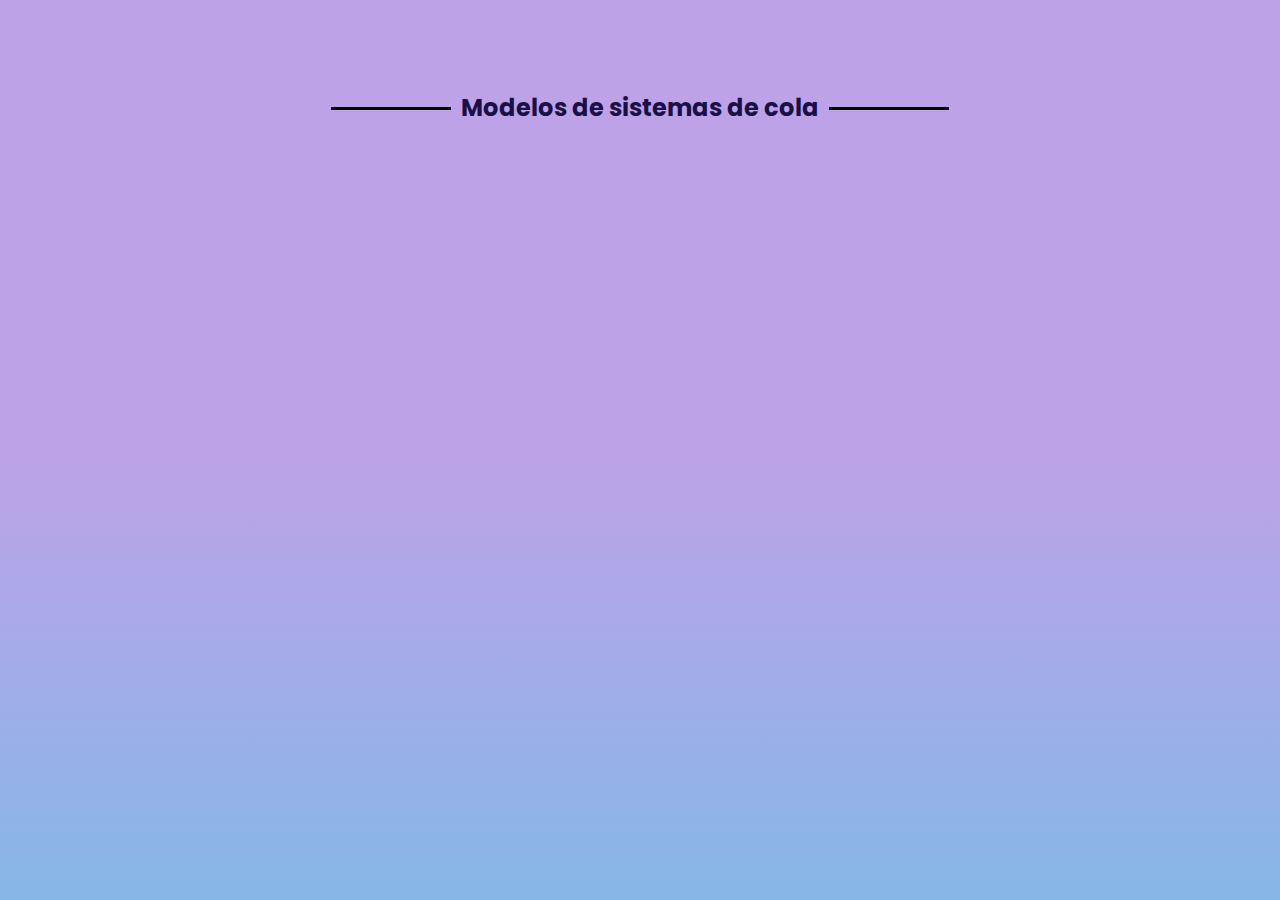
==== index.html @ c60d920c "Add files via upload" ====
<!DOCTYPE html>
<html lang="es">
<head>
    <meta charset="UTF-8">
    <meta http-equiv="X-UA-Compatible" content="IE=edge">
    <meta name="viewport" content="width=device-width, initial-scale=1.0">
    <title>Modelo de Colas</title>
    <link rel="stylesheet" href="style.css">
</head>
<body>
    <div class="main">
        <section class="main-title">
                <div class="c-titulo"> 
                    <h2>Modelos de sistemas de cola</h2>
                </div>
        </section>
        <section class="metodos">
            <div class="content" style="--delay: -3;">
                <div class="sub-content">
                    <div class="img"><img src="imagenes/G1.jpg" alt=""></div>
                    <div class="details">
                        <span class="nameMetodo">Teoria de colas</span>
                        <p>Grupo 1</p>
                        <a href="#">Ingresar </a>
                    </div>
                </div>
                
            </div>
            <div class="content" style="--delay: -2;">
                <div class="sub-content">
                    <div class="img"><img src="imagenes/G2.jpg" alt=""></div>
                    <div class="details">
                        <span class="nameMetodo">Modelos de linea finitas</span>
                        <p>Grupo 2</p>
                        <a href="#">Ingresar </a>
                    </div>
                </div>
                
            </div>
            <div class="content" style="--delay: -1;">
                <div class="sub-content">
                    <div class="img"><img src="imagenes/G3.jpg" alt=""></div>
                    <div class="details">
                        <span class="nameMetodo">Modelo de multiples canales</span>
                        <p>Grupo 3</p>
                        <a href="#">Ingresar </a>
                    </div>
                </div>
                
            </div>
            <div class="content" style="--delay: 0;">
                <div class="sub-content">
                    <div class="img"><img src="imagenes/G4.jpg" alt=""></div>
                    <div class="details">
                        <span class="nameMetodo">Modelo de linea con un solo canal</span>
                        <p>Grupo 4</p>
                        <a href="#">Ingresar </a>
                    </div>
                </div>
                
            </div>
            <div class="content" style="--delay: 1;">
                <div class="sub-content">
                    <div class="img"><img src="imagenes/G5.jpg" alt=""></div>
                    <div class="details">
                        <span class="nameMetodo">Analisis economico de linea de espera</span>
                        <p>Grupo 5</p>
                        <a href="#">Ingresar </a>
                    </div>
                </div>
                
            </div>
            <div class="content" style="--delay: 2;">
                <div class="sub-content" >
                    <div class="img"><img src="imagenes/G6.jpg" alt=""></div>
                    <div class="details">
                        <span class="nameMetodo">Proceso de nacimiento y muerte</span>
                        <p>Grupo 6</p>
                        <a href="#">Ingresar </a>
                    </div>
                </div>
                
            </div>
            <div class="content" style="--delay: 3;">
                <div class="sub-content" >
                    <div class="img"><img src="imagenes/G7.jpg" alt=""></div>
                    <div class="details">
                        <span class="nameMetodo">Modelo de linea con multiples canales</span>
                        <p>Grupo 7</p>
                        <a href="#">Ingresar </a>
                    </div>
                </div>
                
            </div>
        </section> 
    </main>    
</body>
</html>
---- style.css ----
@import url( 'https://fonts.googleapis.com/css2?family=Poppins:wght@200;300;400;500;600;700&display=swap');

 *{
    margin: 0;
    padding: 0;
    box-sizing: border-box;
    font-family: "Poppins",sans-serif;
    background: linear-gradient( #bea2e7 0%, #86b7e7 100%);
}
body{
    background: linear-gradient(to bottom,#bea2e7 50%, #86b7e7 100%);
    position: fixed; /* mantiene su posición */
    align-items: center;
    justify-content: center;
    
    width: 100vw;
    height: 100vh;
    display: grid;
    grid-template-rows:1fr 3fr;
}

.main{
    background: linear-gradient(#bea2e7 0%, #bea2e7 100%);
}
.main-title{
    background: linear-gradient(#bea2e7 0%, #bea2e7 100%);    
}
.c-titulo ,h2{
    background: linear-gradient(#bea2e7 0%, #bea2e7 100%); 
}
.main .main-title{
    display: flex;
    justify-content: center;
    margin: 50px;
    
    
}
 
.main .c-titulo{
    display: flex;
    justify-content: center;
    margin: 10px;    
}

.main .main-title h2{
    display: inline-block;
    text-align: center;
    position: relative;
    margin: 10px;
    color: rgb(24, 16, 70);
}

.main .main-title h2::after, .main .main-title h2::before{
    content: '';
    position:absolute;
    width: 120px;
    height: 3px;
    background-color: black;
    top: 0.7em;
    
} 

.main .main-title h2::before{
    left: -130px; 
}
.main .main-title h2::after{
    right: -130px;
}

.metodos{
    margin: 10px;     
    height: 100%;
}

.main .metodos{
    display: flex;
    align-items:center;
    justify-content: center;  
}

.main .content{
    background: #fff;
    width: 500px;
    max-width: 95%;
    height: 20%;
    opacity: 0;
    pointer-events: auto;
    display: flex;
    align-items: center;
    padding: 30px;
    position: absolute;
    justify-content: space-around; 
    border-radius: 100px 20px 20px 100px;
    box-shadow: 0px 10px 15px rgba(0,0,0,0.1);
    animation: animate 21s linear infinite;
    animation-delay: calc(3s * var(--delay));
}

.metodos:hover .content{
    animation-play-state: paused;
}

.main .conten:last-child{
    animation-delay: calc(-3s*var(--delay));
}

 @keyframes animate{
    0%, 14%{
        opacity: 0;
        transform: translateY(250%) scale(0.3);
    }
    18%, 28%{
        opacity: 0;
        transform: translateY(250%) scale(0.5);
    }
    32%, 42%{
        opacity: 0.6;
        transform: translateY(250%) scale(0.7);
    }
    46%, 56%{
        opacity: 1;
        transform: translateY(150%) scale(1);
    }
    60%, 70%{
        opacity: 0.6;
        transform: translateY(50%) scale(0.7);
    }
    74%, 84%{
        opacity: 0;
        transform: translateY(50%) scale(0.5);
    }
    89%, 100%{
        opacity: 0;
        transform: translateY(50%) scale(0.3);
    }

}


.content .sub-content{
    display: flex;
    align-items: center;
    background: #fff;
    justify-content: center; 
    max-height: 90%;
}

.nameMetodo {
    display: flex;
    align-items: center;
    justify-content: center;
    text-align: center;
}

p{
    padding: 5px;
    display: flex;
    align-items: center;
    justify-content: center;  
    color: rebeccapurple;  
}
.main .content .img{
    height: 120px;
    width: 140px;
    position: absolute;
    left: 15px;
    background: #fff;
    border-radius: 50%;
    padding: 5px;
    box-shadow: 0px 0px 5px rgba(0, 0, 0, 2);
}
.content .img img{
    height: 100%;
    width: 100%;
    border-radius: 50%;
    object-fit: cover;
}

.content .details{
    margin-left: 150px;
    background: #fff;
    /* padding: 5px; */
}

.content span,p{
    font-weight: 600;
    font-size: 15px;
    background: #fff;
}


.content a{
    text-decoration: none;
    padding: 7px 18px;
    border-radius: 25px;
    color: #fff;
    background: linear-gradient(to bottom,#bea2e7 0%, #86b7e7 100%);
    transition: all 0.3s ease;
    /* width: 30vw; */
    display: flex;
    align-items: center;
    justify-content: center;
}


/* .content a:hover{
    transform: scale(0.94);
} */
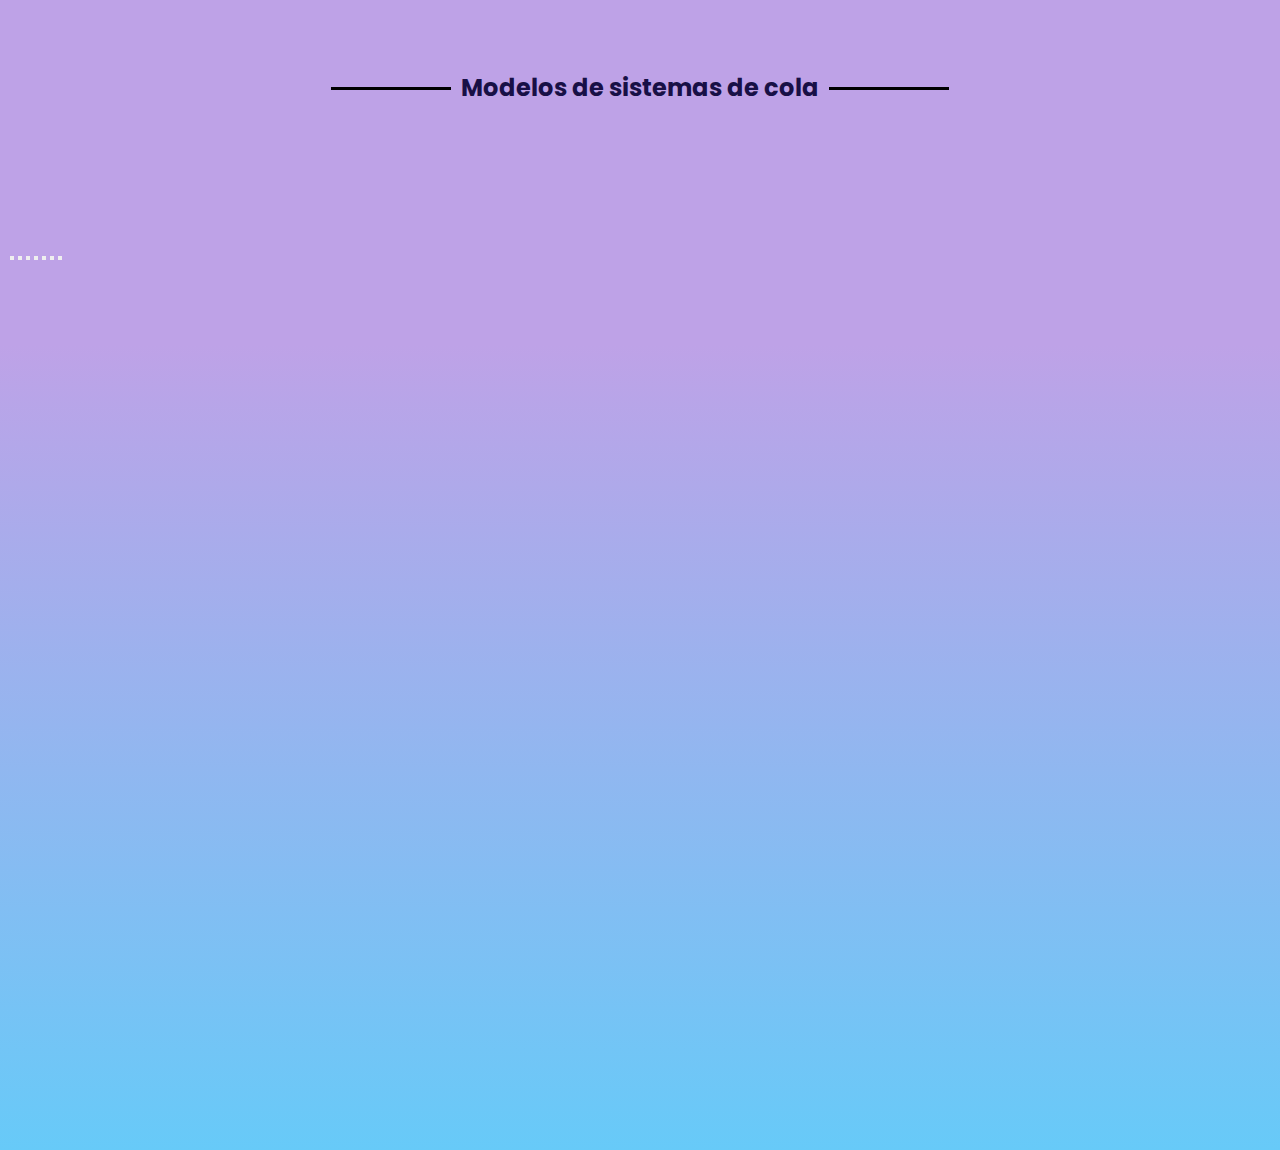
==== commit 174b8b23: "Add files via upload" ====
--- a/index.html
+++ b/index.html
@@ -1,100 +1,113 @@
-<!DOCTYPE html>
-<html lang="es">
-<head>
-    <meta charset="UTF-8">
-    <meta http-equiv="X-UA-Compatible" content="IE=edge">
-    <meta name="viewport" content="width=device-width, initial-scale=1.0">
-    <title>Modelo de Colas</title>
-    <link rel="stylesheet" href="style.css">
-</head>
-<body>
-    <div class="main">
-        <section class="main-title">
-                <div class="c-titulo"> 
-                    <h2>Modelos de sistemas de cola</h2>
-                </div>
-        </section>
-        <section class="metodos">
-            <div class="content" style="--delay: -3;">
-                <div class="sub-content">
-                    <div class="img"><img src="imagenes/G1.jpg" alt=""></div>
-                    <div class="details">
-                        <span class="nameMetodo">Teoria de colas</span>
-                        <p>Grupo 1</p>
-                        <a href="#">Ingresar </a>
-                    </div>
-                </div>
-                
-            </div>
-            <div class="content" style="--delay: -2;">
-                <div class="sub-content">
-                    <div class="img"><img src="imagenes/G2.jpg" alt=""></div>
-                    <div class="details">
-                        <span class="nameMetodo">Modelos de linea finitas</span>
-                        <p>Grupo 2</p>
-                        <a href="#">Ingresar </a>
-                    </div>
-                </div>
-                
-            </div>
-            <div class="content" style="--delay: -1;">
-                <div class="sub-content">
-                    <div class="img"><img src="imagenes/G3.jpg" alt=""></div>
-                    <div class="details">
-                        <span class="nameMetodo">Modelo de multiples canales</span>
-                        <p>Grupo 3</p>
-                        <a href="#">Ingresar </a>
-                    </div>
-                </div>
-                
-            </div>
-            <div class="content" style="--delay: 0;">
-                <div class="sub-content">
-                    <div class="img"><img src="imagenes/G4.jpg" alt=""></div>
-                    <div class="details">
-                        <span class="nameMetodo">Modelo de linea con un solo canal</span>
-                        <p>Grupo 4</p>
-                        <a href="#">Ingresar </a>
-                    </div>
-                </div>
-                
-            </div>
-            <div class="content" style="--delay: 1;">
-                <div class="sub-content">
-                    <div class="img"><img src="imagenes/G5.jpg" alt=""></div>
-                    <div class="details">
-                        <span class="nameMetodo">Analisis economico de linea de espera</span>
-                        <p>Grupo 5</p>
-                        <a href="#">Ingresar </a>
-                    </div>
-                </div>
-                
-            </div>
-            <div class="content" style="--delay: 2;">
-                <div class="sub-content" >
-                    <div class="img"><img src="imagenes/G6.jpg" alt=""></div>
-                    <div class="details">
-                        <span class="nameMetodo">Proceso de nacimiento y muerte</span>
-                        <p>Grupo 6</p>
-                        <a href="#">Ingresar </a>
-                    </div>
-                </div>
-                
-            </div>
-            <div class="content" style="--delay: 3;">
-                <div class="sub-content" >
-                    <div class="img"><img src="imagenes/G7.jpg" alt=""></div>
-                    <div class="details">
-                        <span class="nameMetodo">Modelo de linea con multiples canales</span>
-                        <p>Grupo 7</p>
-                        <a href="#">Ingresar </a>
-                    </div>
-                </div>
-                
-            </div>
-        </section> 
-    </main>    
-</body>
-</html>
-
-
+<!DOCTYPE html>
+<html lang="es">
+<head>
+    <meta charset="UTF-8">
+    <meta http-equiv="X-UA-Compatible" content="IE=edge">
+    <meta name="viewport" content="width=device-width, initial-scale=1.0">
+    <title>Modelo de Colas</title>
+    <link rel="stylesheet" href="style.css">
+</head>
+<body>
+    <main class="main">
+        <section class="main-title">
+                <div class="c-titulo"> 
+                    <h2>Modelos de sistemas de cola</h2>
+                </div>
+        </section>
+        <section class="metodos">
+            <div class="wrapper">
+                <div class="content" style="--delay: -3;">
+                    <div class="sub-content">
+                        <div class="img"><img src="imagenes/G1.jpg" alt=""></div>
+                        <div class="details">
+                            <span class="nameMetodo">Teoria de colas</span>
+                            <p>Grupo 1</p>
+                            <a href="#">Ingresar </a>
+                        </div>
+                    </div>
+                    
+                </div>
+                <div class="content" style="--delay: -2;">
+                    <div class="sub-content">
+                        <div class="img"><img src="imagenes/G2.jpg" alt=""></div>
+                        <div class="details">
+                            <span class="nameMetodo">Modelos de linea finitas</span>
+                            <p>Grupo 2</p>
+                            <a href="#">Ingresar </a>
+                        </div>
+                    </div>
+                    
+                </div>
+                <div class="content" style="--delay: -1;">
+                    <div class="sub-content">
+                        <div class="img"><img src="imagenes/G3.jpg" alt=""></div>
+                        <div class="details">
+                            <span class="nameMetodo">Modelo de multiples canales</span>
+                            <p>Grupo 3</p>
+                            <a href="#">Ingresar </a>
+                        </div>
+                    </div>
+                    
+                </div>
+                <div class="content" style="--delay: 0;">
+                    <div class="sub-content">
+                        <div class="img"><img src="imagenes/G4.jpg" alt=""></div>
+                        <div class="details">
+                            <span class="nameMetodo">Modelo de linea con un solo canal</span>
+                            <p>Grupo 4</p>
+                            <a href="#">Ingresar </a>
+                        </div>
+                    </div>
+                    
+                </div>
+                <div class="content" style="--delay: 1;">
+                    <div class="sub-content">
+                        <div class="img"><img src="imagenes/G5.jpg" alt=""></div>
+                        <div class="details">
+                            <span class="nameMetodo">Analisis economico de linea de espera</span>
+                            <p>Grupo 5</p>
+                            <a href="#">Ingresar </a>
+                        </div>
+                    </div>
+                    
+                </div>
+                <div class="content" style="--delay: 2;">
+                    <div class="sub-content" >
+                        <div class="img"><img src="imagenes/G6.jpg" alt=""></div>
+                        <div class="details">
+                            <span class="nameMetodo">Proceso de nacimiento y muerte</span>
+                            <p>Grupo 6</p>
+                            <a href="#">Ingresar </a>
+                        </div>
+                    </div>
+                    
+                </div>
+                <div class="content" style="--delay: 3;">
+                    <div class="sub-content" >
+                        <div class="img"><img src="imagenes/G7.jpg" alt=""></div>
+                        <div class="details">
+                            <span class="nameMetodo">Modelo de linea con multiples canales</span>
+                            <p>Grupo 7</p>
+                            <a href="#">Ingresar </a>
+                        </div>
+                    </div>
+                    
+                </div>
+            </div>
+            <section class="opciones">
+                <div class="group-botones">
+                    <button class="boton"><span></span></button>
+                    <button class="boton"><span></span></button>
+                    <button class="boton"><span></span></button>
+                    <button class="boton"><span></span></button>
+                    <button class="boton"><span></span></button>
+                    <button class="boton"><span></span></button>
+                    <button class="boton"><span></span></button>
+                </div>
+            </div>
+        </section> 
+    </main>    
+</body>
+</html>
+
+
--- a/style.css
+++ b/style.css
@@ -5,22 +5,17 @@
     padding: 0;
     box-sizing: border-box;
     font-family: "Poppins",sans-serif;
-    background: linear-gradient( #bea2e7 0%, #86b7e7 100%);
 }
 body{
-    background: linear-gradient(to bottom,#bea2e7 50%, #86b7e7 100%);
     position: fixed; /* mantiene su posición */
-    align-items: center;
-    justify-content: center;
-    
     width: 100vw;
     height: 100vh;
+}
+
+.main{
+    background: linear-gradient(to bottom,#bea2e7 30%, #67caf8 100%);
     display: grid;
-    grid-template-rows:1fr 3fr;
-}
-
-.main{
-    background: linear-gradient(#bea2e7 0%, #bea2e7 100%);
+    grid-template-rows:1fr 4fr;
 }
 .main-title{
     background: linear-gradient(#bea2e7 0%, #bea2e7 100%);    
@@ -69,16 +64,28 @@
 
 .metodos{
     margin: 10px;     
-    height: 100%;
-}
-
-.main .metodos{
+    height: 100vh;
+}
+
+.wrapper{
+    display: flex;
+    align-items: center;
+    justify-content: center;    
+}
+
+.wrapper .content{
+    display: flex;
+    align-items: center;
+    justify-content: center;    
+}
+
+.wrapper .metodos{
     display: flex;
     align-items:center;
     justify-content: center;  
 }
 
-.main .content{
+.wrapper .content{
     background: #fff;
     width: 500px;
     max-width: 95%;
@@ -96,11 +103,11 @@
     animation-delay: calc(3s * var(--delay));
 }
 
-.metodos:hover .content{
+.wrapper:hover .content{
     animation-play-state: paused;
 }
 
-.main .conten:last-child{
+.metodos .conten:last-child{
     animation-delay: calc(-3s*var(--delay));
 }
 
@@ -159,7 +166,7 @@
     justify-content: center;  
     color: rebeccapurple;  
 }
-.main .content .img{
+.wrapper .content .img{
     height: 120px;
     width: 140px;
     position: absolute;
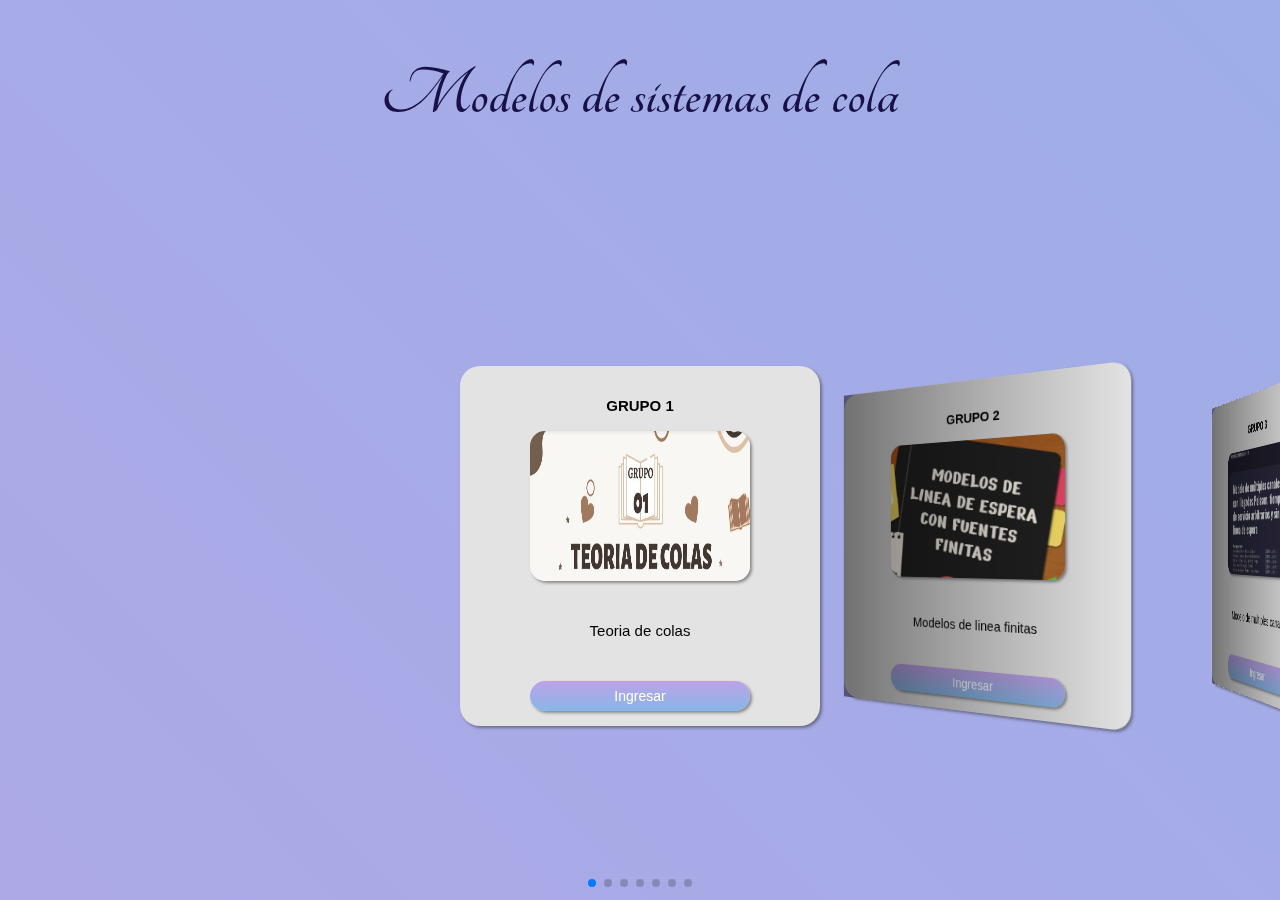
==== commit cc284b37: "Add files via upload" ====
--- a/index.html
+++ b/index.html
@@ -1,113 +1,99 @@
-<!DOCTYPE html>
-<html lang="es">
-<head>
-    <meta charset="UTF-8">
-    <meta http-equiv="X-UA-Compatible" content="IE=edge">
-    <meta name="viewport" content="width=device-width, initial-scale=1.0">
-    <title>Modelo de Colas</title>
-    <link rel="stylesheet" href="style.css">
-</head>
-<body>
-    <main class="main">
-        <section class="main-title">
-                <div class="c-titulo"> 
-                    <h2>Modelos de sistemas de cola</h2>
-                </div>
-        </section>
-        <section class="metodos">
-            <div class="wrapper">
-                <div class="content" style="--delay: -3;">
-                    <div class="sub-content">
-                        <div class="img"><img src="imagenes/G1.jpg" alt=""></div>
-                        <div class="details">
-                            <span class="nameMetodo">Teoria de colas</span>
-                            <p>Grupo 1</p>
-                            <a href="#">Ingresar </a>
-                        </div>
-                    </div>
-                    
-                </div>
-                <div class="content" style="--delay: -2;">
-                    <div class="sub-content">
-                        <div class="img"><img src="imagenes/G2.jpg" alt=""></div>
-                        <div class="details">
-                            <span class="nameMetodo">Modelos de linea finitas</span>
-                            <p>Grupo 2</p>
-                            <a href="#">Ingresar </a>
-                        </div>
-                    </div>
-                    
-                </div>
-                <div class="content" style="--delay: -1;">
-                    <div class="sub-content">
-                        <div class="img"><img src="imagenes/G3.jpg" alt=""></div>
-                        <div class="details">
-                            <span class="nameMetodo">Modelo de multiples canales</span>
-                            <p>Grupo 3</p>
-                            <a href="#">Ingresar </a>
-                        </div>
-                    </div>
-                    
-                </div>
-                <div class="content" style="--delay: 0;">
-                    <div class="sub-content">
-                        <div class="img"><img src="imagenes/G4.jpg" alt=""></div>
-                        <div class="details">
-                            <span class="nameMetodo">Modelo de linea con un solo canal</span>
-                            <p>Grupo 4</p>
-                            <a href="#">Ingresar </a>
-                        </div>
-                    </div>
-                    
-                </div>
-                <div class="content" style="--delay: 1;">
-                    <div class="sub-content">
-                        <div class="img"><img src="imagenes/G5.jpg" alt=""></div>
-                        <div class="details">
-                            <span class="nameMetodo">Analisis economico de linea de espera</span>
-                            <p>Grupo 5</p>
-                            <a href="#">Ingresar </a>
-                        </div>
-                    </div>
-                    
-                </div>
-                <div class="content" style="--delay: 2;">
-                    <div class="sub-content" >
-                        <div class="img"><img src="imagenes/G6.jpg" alt=""></div>
-                        <div class="details">
-                            <span class="nameMetodo">Proceso de nacimiento y muerte</span>
-                            <p>Grupo 6</p>
-                            <a href="#">Ingresar </a>
-                        </div>
-                    </div>
-                    
-                </div>
-                <div class="content" style="--delay: 3;">
-                    <div class="sub-content" >
-                        <div class="img"><img src="imagenes/G7.jpg" alt=""></div>
-                        <div class="details">
-                            <span class="nameMetodo">Modelo de linea con multiples canales</span>
-                            <p>Grupo 7</p>
-                            <a href="#">Ingresar </a>
-                        </div>
-                    </div>
-                    
-                </div>
-            </div>
-            <section class="opciones">
-                <div class="group-botones">
-                    <button class="boton"><span></span></button>
-                    <button class="boton"><span></span></button>
-                    <button class="boton"><span></span></button>
-                    <button class="boton"><span></span></button>
-                    <button class="boton"><span></span></button>
-                    <button class="boton"><span></span></button>
-                    <button class="boton"><span></span></button>
-                </div>
-            </div>
-        </section> 
-    </main>    
-</body>
-</html>
-
-
+<!DOCTYPE html>
+<html lang="es">
+<head>
+    <meta charset="UTF-8">
+    <meta http-equiv="X-UA-Compatible" content="IE=edge">
+    <meta name="viewport" content="width=device-width, initial-scale=1.0">
+    <title>Document</title>
+
+    <link rel="preconnect" href="https://fonts.googleapis.com">
+    <link rel="preconnect" href="https://fonts.gstatic.com" crossorigin>
+    <link href="https://fonts.googleapis.com/css2?family=Sofia+Sans:wght@300&display=swap" rel="stylesheet">
+    <link rel="stylesheet" href="https://fonts.googleapis.com/css?family=Tangerine">
+
+    <link rel="stylesheet" href="style.css">
+    <link rel="stylesheet" href="https://cdn.jsdelivr.net/npm/swiper@8/swiper-bundle.min.css"/>
+
+</head>
+<body>
+    <main class="main-container">
+        <section class="main-title">
+            <div class="c-titulo"> 
+                <h2>Modelos de sistemas de cola</h2>
+            </div>
+        </section>
+        <section class="swiper mySwiper">
+            <div class="swiper-wrapper">
+
+                <article class="swiper-slide">
+                    <div class="sub-content">
+                        <p><b>GRUPO 1</b> </p>
+                        <div class="img"><img src="imagenes/G1.jpg" alt=""></div>
+                        <span class="nameMetodo">Teoria de colas</span>
+                        <a href="g1.html">Ingresar </a>
+                    </div>
+                </article>
+
+                <article class="swiper-slide">
+                    <div class="sub-content">
+                        <p><b>GRUPO 2</b> </p>
+                        <div class="img"><img src="imagenes/G2.jpg" alt=""></div>
+                        <span class="nameMetodo">Modelos de linea finitas</span>
+                        <a href="g2.html">Ingresar </a>
+                    </div>
+                </article>
+
+                <article class="swiper-slide">
+                    <div class="sub-content">
+                        <p><b>GRUPO 3</b> </p>
+                        <div class="img"><img src="imagenes/G3.jpg" alt=""></div>
+                        <span class="nameMetodo">Modelo de multiples canales</span>
+                        <a href="g3.html">Ingresar </a>
+                    </div>
+                </article>
+
+                <article class="swiper-slide">
+                    <div class="sub-content">
+                        <p><b>GRUPO 4</b> </p>
+                        <div class="img"><img src="imagenes/G4.jpg" alt=""></div>
+                        <span class="nameMetodo">Modelo de linea con un solo canal</span>
+                        <a href="g4.html">Ingresar </a>
+                    </div>
+                </article>
+            
+                <article class="swiper-slide">
+                    <div class="sub-content">
+                        <p><b>GRUPO 5</b> </p>
+                        <div class="img"><img src="imagenes/G5.jpg" alt=""></div>
+                        <span class="nameMetodo">Analisis economico de linea de espera</span>
+                        <a href="g5.html">Ingresar </a>
+                    </div>
+                </article>
+
+                <article class="swiper-slide">
+                    <div class="sub-content">
+                        <p><b>GRUPO 6</b> </p>
+                        <div class="img"><img src="imagenes/G6.jpg" alt=""></div>
+                        <span class="nameMetodo">Proceso de nacimiento y muerte</span>
+                        <a href="g6.html">Ingresar </a>
+                    </div>
+                </article>
+
+                <article class="swiper-slide">
+                    <div class="sub-content">
+                        <p><b>GRUPO 7</b> </p>
+                        <div class="img"><img src="imagenes/G7.jpg" alt=""></div>
+                        <span class="nameMetodo">Modelo de linea con multiples canales</span>
+                        <a href="g7.html">Ingresar </a>
+                    </div>
+                </article>
+
+            </div>
+            <div class="swiper-pagination"></div>
+        </section>
+    </main>
+
+    <script src="https://cdn.jsdelivr.net/npm/swiper/swiper-bundle.min.js"></script>
+    <script src="intro.js"></script>
+</body>
+</html>
--- a/style.css
+++ b/style.css
@@ -1,215 +1,137 @@
- @import url( 'https://fonts.googleapis.com/css2?family=Poppins:wght@200;300;400;500;600;700&display=swap');
-
- *{
+/* *{
     margin: 0;
     padding: 0;
     box-sizing: border-box;
-    font-family: "Poppins",sans-serif;
+} 
+
+.main-container{
+    position: relative;
+    width: 100%;
+    min-height: 100vh;
+    display: flex;
+    justify-content: center;
+    align-items: center;
+    background: #2196f3;
+    overflow: hidden;
+} */
+
+html,body {
+  position: relative;
+  height: 100%;
 }
-body{
-    position: fixed; /* mantiene su posición */
+
+body {
+  background: #eee;
+  font-family: Helvetica Neue, Helvetica, Arial, sans-serif;
+  font-size: 14px;
+  color: #000;
+  margin: 0;
+  padding: 0;
+}
+
+.main-container{
     width: 100vw;
     height: 100vh;
+    display: grid;
+    grid-template-rows: 1fr 6fr;
+    background: linear-gradient(45deg,#bea2e7 0%, #86b7e7 100%); 
+    background-size: 400% 400%;
+    animation: cambiar 10s ease-in-out infinite;
 }
 
-.main{
-    background: linear-gradient(to bottom,#bea2e7 30%, #67caf8 100%);
-    display: grid;
-    grid-template-rows:1fr 4fr;
+@keyframes cambiar{
+    0%{background-position: 0 50%;}
+    50%{background-position: 100% 50%;}
+    100%{background-position: 0 50%;}
 }
-.main-title{
-    background: linear-gradient(#bea2e7 0%, #bea2e7 100%);    
-}
-.c-titulo ,h2{
-    background: linear-gradient(#bea2e7 0%, #bea2e7 100%); 
-}
-.main .main-title{
+
+.main-container .main-title{
     display: flex;
     justify-content: center;
-    margin: 50px;
-    
+    align-items: center;
     
 }
  
-.main .c-titulo{
-    display: flex;
-    justify-content: center;
-    margin: 10px;    
-}
 
-.main .main-title h2{
+.main-container .main-title h2{
     display: inline-block;
     text-align: center;
     position: relative;
-    margin: 10px;
     color: rgb(24, 16, 70);
-}
-
-.main .main-title h2::after, .main .main-title h2::before{
-    content: '';
-    position:absolute;
-    width: 120px;
-    height: 3px;
-    background-color: black;
-    top: 0.7em;
-    
-} 
-
-.main .main-title h2::before{
-    left: -130px; 
-}
-.main .main-title h2::after{
-    right: -130px;
-}
-
-.metodos{
-    margin: 10px;     
-    height: 100vh;
-}
-
-.wrapper{
-    display: flex;
-    align-items: center;
-    justify-content: center;    
-}
-
-.wrapper .content{
-    display: flex;
-    align-items: center;
-    justify-content: center;    
-}
-
-.wrapper .metodos{
-    display: flex;
-    align-items:center;
-    justify-content: center;  
-}
-
-.wrapper .content{
-    background: #fff;
-    width: 500px;
-    max-width: 95%;
-    height: 20%;
-    opacity: 0;
-    pointer-events: auto;
-    display: flex;
-    align-items: center;
-    padding: 30px;
-    position: absolute;
-    justify-content: space-around; 
-    border-radius: 100px 20px 20px 100px;
-    box-shadow: 0px 10px 15px rgba(0,0,0,0.1);
-    animation: animate 21s linear infinite;
-    animation-delay: calc(3s * var(--delay));
-}
-
-.wrapper:hover .content{
-    animation-play-state: paused;
-}
-
-.metodos .conten:last-child{
-    animation-delay: calc(-3s*var(--delay));
-}
-
- @keyframes animate{
-    0%, 14%{
-        opacity: 0;
-        transform: translateY(250%) scale(0.3);
-    }
-    18%, 28%{
-        opacity: 0;
-        transform: translateY(250%) scale(0.5);
-    }
-    32%, 42%{
-        opacity: 0.6;
-        transform: translateY(250%) scale(0.7);
-    }
-    46%, 56%{
-        opacity: 1;
-        transform: translateY(150%) scale(1);
-    }
-    60%, 70%{
-        opacity: 0.6;
-        transform: translateY(50%) scale(0.7);
-    }
-    74%, 84%{
-        opacity: 0;
-        transform: translateY(50%) scale(0.5);
-    }
-    89%, 100%{
-        opacity: 0;
-        transform: translateY(50%) scale(0.3);
-    }
-
+    font-family: 'Tangerine', serif;
+    font-size: 70px;
 }
 
 
-.content .sub-content{
-    display: flex;
-    align-items: center;
-    background: #fff;
-    justify-content: center; 
-    max-height: 90%;
+
+
+.swiper {
+  width: 100%;
+  padding-top: 50px;
+  padding-bottom: 50px;
 }
 
-.nameMetodo {
+
+.swiper-wrapper .swiper-slide {
+  background-position: center;
+  background-size: cover;
+  width: 300px;
+  height: 300px;
+  display: flex;
+  align-items: center;
+  justify-content: center;
+}
+
+.swiper .swiper-wrapper{
+  display: flex;
+  align-items: center;
+}
+
+.swiper-slide img {
+  display: block;
+  max-width: 300px;
+  max-height: 300px;
+}
+
+.swiper-slide{
+    padding: 30px;
+    border-radius: 20px 20px 20px 20px;
+    box-shadow: 0px 10px 15px rgba(0,0,0,0.1);
+    background: #E3E3E3;
+    box-shadow: 2px 2px 3px rgba(49, 49, 49, 0.5);
+}
+
+.swiper-slide .img img{
+    height: 150px;
+    width: 220px;
+    border-radius: 15px;
+    box-shadow: 2px 2px 3px rgba(49, 49, 49, 0.5);
+}
+
+.sub-content{
+    display: grid;
+    grid-template-rows: 1fr 3fr 2fr;
+}
+
+.sub-content p, .nameMetodo{
     display: flex;
     align-items: center;
     justify-content: center;
-    text-align: center;
-}
-
-p{
-    padding: 5px;
-    display: flex;
-    align-items: center;
-    justify-content: center;  
-    color: rebeccapurple;  
-}
-.wrapper .content .img{
-    height: 120px;
-    width: 140px;
-    position: absolute;
-    left: 15px;
-    background: #fff;
-    border-radius: 50%;
-    padding: 5px;
-    box-shadow: 0px 0px 5px rgba(0, 0, 0, 2);
-}
-.content .img img{
-    height: 100%;
-    width: 100%;
-    border-radius: 50%;
-    object-fit: cover;
-}
-
-.content .details{
-    margin-left: 150px;
-    background: #fff;
-    /* padding: 5px; */
-}
-
-.content span,p{
-    font-weight: 600;
     font-size: 15px;
-    background: #fff;
+    
 }
 
 
-.content a{
+
+.sub-content a{
     text-decoration: none;
     padding: 7px 18px;
     border-radius: 25px;
     color: #fff;
-    background: linear-gradient(to bottom,#bea2e7 0%, #86b7e7 100%);
-    transition: all 0.3s ease;
+    background: linear-gradient(#bea2e7 0%, #86b7e7 100%);
     /* width: 30vw; */
     display: flex;
     align-items: center;
     justify-content: center;
-}
-
-
-/* .content a:hover{
-    transform: scale(0.94);
-} */+    box-shadow: 2px 2px 3px rgba(49, 49, 49, 0.5);
+}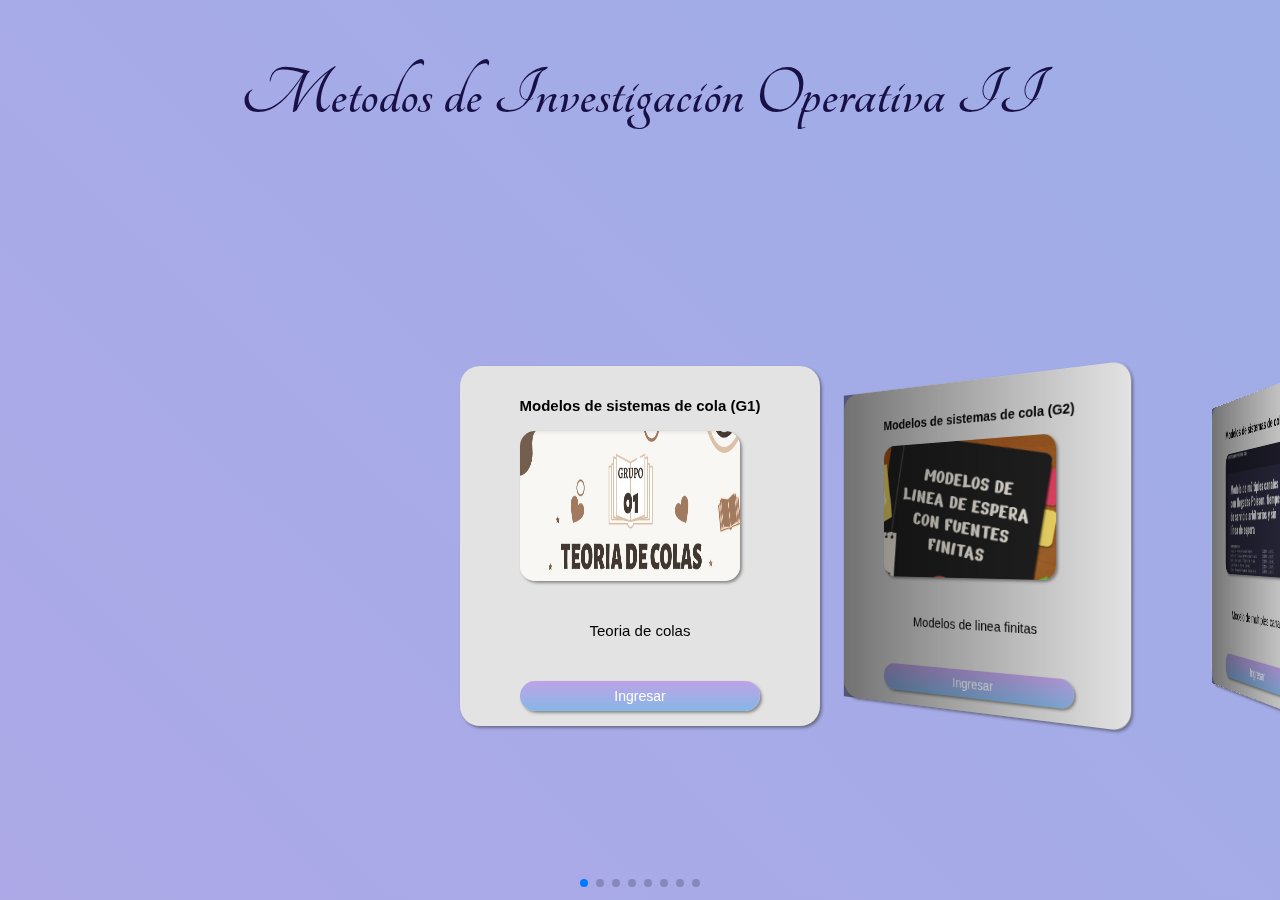
==== commit 045f6ca7: "Add files via upload" ====
--- a/index.html
+++ b/index.html
@@ -1,99 +1,108 @@
-<!DOCTYPE html>
-<html lang="es">
-<head>
-    <meta charset="UTF-8">
-    <meta http-equiv="X-UA-Compatible" content="IE=edge">
-    <meta name="viewport" content="width=device-width, initial-scale=1.0">
-    <title>Document</title>
-
-    <link rel="preconnect" href="https://fonts.googleapis.com">
-    <link rel="preconnect" href="https://fonts.gstatic.com" crossorigin>
-    <link href="https://fonts.googleapis.com/css2?family=Sofia+Sans:wght@300&display=swap" rel="stylesheet">
-    <link rel="stylesheet" href="https://fonts.googleapis.com/css?family=Tangerine">
-
-    <link rel="stylesheet" href="style.css">
-    <link rel="stylesheet" href="https://cdn.jsdelivr.net/npm/swiper@8/swiper-bundle.min.css"/>
-
-</head>
-<body>
-    <main class="main-container">
-        <section class="main-title">
-            <div class="c-titulo"> 
-                <h2>Modelos de sistemas de cola</h2>
-            </div>
-        </section>
-        <section class="swiper mySwiper">
-            <div class="swiper-wrapper">
-
-                <article class="swiper-slide">
-                    <div class="sub-content">
-                        <p><b>GRUPO 1</b> </p>
-                        <div class="img"><img src="imagenes/G1.jpg" alt=""></div>
-                        <span class="nameMetodo">Teoria de colas</span>
-                        <a href="g1.html">Ingresar </a>
-                    </div>
-                </article>
-
-                <article class="swiper-slide">
-                    <div class="sub-content">
-                        <p><b>GRUPO 2</b> </p>
-                        <div class="img"><img src="imagenes/G2.jpg" alt=""></div>
-                        <span class="nameMetodo">Modelos de linea finitas</span>
-                        <a href="g2.html">Ingresar </a>
-                    </div>
-                </article>
-
-                <article class="swiper-slide">
-                    <div class="sub-content">
-                        <p><b>GRUPO 3</b> </p>
-                        <div class="img"><img src="imagenes/G3.jpg" alt=""></div>
-                        <span class="nameMetodo">Modelo de multiples canales</span>
-                        <a href="g3.html">Ingresar </a>
-                    </div>
-                </article>
-
-                <article class="swiper-slide">
-                    <div class="sub-content">
-                        <p><b>GRUPO 4</b> </p>
-                        <div class="img"><img src="imagenes/G4.jpg" alt=""></div>
-                        <span class="nameMetodo">Modelo de linea con un solo canal</span>
-                        <a href="g4.html">Ingresar </a>
-                    </div>
-                </article>
-            
-                <article class="swiper-slide">
-                    <div class="sub-content">
-                        <p><b>GRUPO 5</b> </p>
-                        <div class="img"><img src="imagenes/G5.jpg" alt=""></div>
-                        <span class="nameMetodo">Analisis economico de linea de espera</span>
-                        <a href="g5.html">Ingresar </a>
-                    </div>
-                </article>
-
-                <article class="swiper-slide">
-                    <div class="sub-content">
-                        <p><b>GRUPO 6</b> </p>
-                        <div class="img"><img src="imagenes/G6.jpg" alt=""></div>
-                        <span class="nameMetodo">Proceso de nacimiento y muerte</span>
-                        <a href="g6.html">Ingresar </a>
-                    </div>
-                </article>
-
-                <article class="swiper-slide">
-                    <div class="sub-content">
-                        <p><b>GRUPO 7</b> </p>
-                        <div class="img"><img src="imagenes/G7.jpg" alt=""></div>
-                        <span class="nameMetodo">Modelo de linea con multiples canales</span>
-                        <a href="g7.html">Ingresar </a>
-                    </div>
-                </article>
-
-            </div>
-            <div class="swiper-pagination"></div>
-        </section>
-    </main>
-
-    <script src="https://cdn.jsdelivr.net/npm/swiper/swiper-bundle.min.js"></script>
-    <script src="intro.js"></script>
-</body>
-</html>
+<!DOCTYPE html>
+<html lang="es">
+<head>
+    <meta charset="UTF-8">
+    <meta http-equiv="X-UA-Compatible" content="IE=edge">
+    <meta name="viewport" content="width=device-width, initial-scale=1.0">
+    <title>Temas</title>
+
+    <link rel="preconnect" href="https://fonts.googleapis.com">
+    <link rel="preconnect" href="https://fonts.gstatic.com" crossorigin>
+    <link href="https://fonts.googleapis.com/css2?family=Sofia+Sans:wght@300&display=swap" rel="stylesheet">
+    <link rel="stylesheet" href="https://fonts.googleapis.com/css?family=Tangerine">
+
+    <link rel="stylesheet" href="style.css">
+    <link rel="stylesheet" href="https://cdn.jsdelivr.net/npm/swiper@8/swiper-bundle.min.css"/>
+
+</head>
+<body>
+    <main class="main-container">
+        <section class="main-title">
+            <div class="c-titulo"> 
+                <h2>Metodos de Investigación Operativa II</h2>
+            </div>
+        </section>
+        <section class="swiper mySwiper">
+            <div class="swiper-wrapper">
+
+                <article class="swiper-slide">
+                    <div class="sub-content">
+                        <p><b>Modelos de sistemas de cola (G1)</b> </p>
+                        <div class="img"><img src="imagenes/G1.jpg" alt=""></div>
+                        <span class="nameMetodo">Teoria de colas</span>
+                        <a href="g1.html">Ingresar </a>
+                    </div>
+                </article>
+
+                <article class="swiper-slide">
+                    <div class="sub-content">
+                        <p><b>Modelos de sistemas de cola (G2)</b> </p>
+                        <div class="img"><img src="imagenes/G2.jpg" alt=""></div>
+                        <span class="nameMetodo">Modelos de linea finitas</span>
+                        <a href="g2.html">Ingresar </a>
+                    </div>
+                </article>
+
+                <article class="swiper-slide">
+                    <div class="sub-content">
+                        <p><b>Modelos de sistemas de cola (G3)</b> </p>
+                        <div class="img"><img src="imagenes/G3.jpg" alt=""></div>
+                        <span class="nameMetodo">Modelo de multiples canales</span>
+                        <a href="g3.html">Ingresar </a>
+                    </div>
+                </article>
+
+                <article class="swiper-slide">
+                    <div class="sub-content">
+                        <p><b>Modelos de sistemas de cola (G4)</b> </p>
+                        <div class="img"><img src="imagenes/G4.jpg" alt=""></div>
+                        <span class="nameMetodo">Modelo de linea con un solo canal</span>
+                        <a href="g4.html">Ingresar </a>
+                    </div>
+                </article>
+            
+                <article class="swiper-slide">
+                    <div class="sub-content">
+                        <p><b>Modelos de sistemas de cola (G5)</b> </p>
+                        <div class="img"><img src="imagenes/G5.jpg" alt=""></div>
+                        <span class="nameMetodo">Analisis economico de linea de espera</span>
+                        <a href="g5.html">Ingresar </a>
+                    </div>
+                </article>
+
+                <article class="swiper-slide">
+                    <div class="sub-content">
+                        <p><b>Modelos de sistemas de cola (G6)</b> </p>
+                        <div class="img"><img src="imagenes/G6.jpg" alt=""></div>
+                        <span class="nameMetodo">Proceso de nacimiento y muerte</span>
+                        <a href="g6.html">Ingresar </a>
+                    </div>
+                </article>
+
+                <article class="swiper-slide">
+                    <div class="sub-content">
+                        <p><b>Modelos de sistemas de cola (G7)</b> </p>
+                        <div class="img"><img src="imagenes/G7.jpg" alt=""></div>
+                        <span class="nameMetodo">Modelo de linea con multiples canales</span>
+                        <a href="g7.html">Ingresar </a>
+                    </div>
+                </article>
+
+                <article class="swiper-slide">
+                    <div class="sub-content">
+                        <p><b>Montecarlo</b> </p>
+                        <div class="img"><img src="imagenes/montecarlo.jpg" alt=""></div>
+                        <span class="nameMetodo">Metodo de montecarlos</span>
+                        <a href="MCarlo.html">Ingresar </a>
+                    </div>
+                </article>
+
+            </div>
+            <div class="swiper-pagination"></div>
+        </section>
+    </main>
+
+    <script src="https://cdn.jsdelivr.net/npm/swiper/swiper-bundle.min.js"></script>
+    <script src="intro.js"></script>
+</body>
+</html>
--- a/style.css
+++ b/style.css
@@ -1,137 +1,120 @@
-/* *{
-    margin: 0;
-    padding: 0;
-    box-sizing: border-box;
-} 
-
-.main-container{
-    position: relative;
-    width: 100%;
-    min-height: 100vh;
-    display: flex;
-    justify-content: center;
-    align-items: center;
-    background: #2196f3;
-    overflow: hidden;
-} */
-
-html,body {
-  position: relative;
-  height: 100%;
-}
-
-body {
-  background: #eee;
-  font-family: Helvetica Neue, Helvetica, Arial, sans-serif;
-  font-size: 14px;
-  color: #000;
-  margin: 0;
-  padding: 0;
-}
-
-.main-container{
-    width: 100vw;
-    height: 100vh;
-    display: grid;
-    grid-template-rows: 1fr 6fr;
-    background: linear-gradient(45deg,#bea2e7 0%, #86b7e7 100%); 
-    background-size: 400% 400%;
-    animation: cambiar 10s ease-in-out infinite;
-}
-
-@keyframes cambiar{
-    0%{background-position: 0 50%;}
-    50%{background-position: 100% 50%;}
-    100%{background-position: 0 50%;}
-}
-
-.main-container .main-title{
-    display: flex;
-    justify-content: center;
-    align-items: center;
-    
-}
- 
-
-.main-container .main-title h2{
-    display: inline-block;
-    text-align: center;
-    position: relative;
-    color: rgb(24, 16, 70);
-    font-family: 'Tangerine', serif;
-    font-size: 70px;
-}
-
-
-
-
-.swiper {
-  width: 100%;
-  padding-top: 50px;
-  padding-bottom: 50px;
-}
-
-
-.swiper-wrapper .swiper-slide {
-  background-position: center;
-  background-size: cover;
-  width: 300px;
-  height: 300px;
-  display: flex;
-  align-items: center;
-  justify-content: center;
-}
-
-.swiper .swiper-wrapper{
-  display: flex;
-  align-items: center;
-}
-
-.swiper-slide img {
-  display: block;
-  max-width: 300px;
-  max-height: 300px;
-}
-
-.swiper-slide{
-    padding: 30px;
-    border-radius: 20px 20px 20px 20px;
-    box-shadow: 0px 10px 15px rgba(0,0,0,0.1);
-    background: #E3E3E3;
-    box-shadow: 2px 2px 3px rgba(49, 49, 49, 0.5);
-}
-
-.swiper-slide .img img{
-    height: 150px;
-    width: 220px;
-    border-radius: 15px;
-    box-shadow: 2px 2px 3px rgba(49, 49, 49, 0.5);
-}
-
-.sub-content{
-    display: grid;
-    grid-template-rows: 1fr 3fr 2fr;
-}
-
-.sub-content p, .nameMetodo{
-    display: flex;
-    align-items: center;
-    justify-content: center;
-    font-size: 15px;
-    
-}
-
-
-
-.sub-content a{
-    text-decoration: none;
-    padding: 7px 18px;
-    border-radius: 25px;
-    color: #fff;
-    background: linear-gradient(#bea2e7 0%, #86b7e7 100%);
-    /* width: 30vw; */
-    display: flex;
-    align-items: center;
-    justify-content: center;
-    box-shadow: 2px 2px 3px rgba(49, 49, 49, 0.5);
+html,body {
+  position: relative;
+  height: 100%;
+}
+
+body {
+  background: #eee;
+  font-family: Helvetica Neue, Helvetica, Arial, sans-serif;
+  font-size: 14px;
+  color: #000;
+  margin: 0;
+  padding: 0;
+}
+
+.main-container{
+    width: 100vw;
+    height: 100vh;
+    display: grid;
+    grid-template-rows: 1fr 6fr;
+    background: linear-gradient(45deg,#bea2e7 0%, #86b7e7 100%); 
+    background-size: 400% 400%;
+    animation: cambiar 10s ease-in-out infinite;
+}
+
+@keyframes cambiar{
+    0%{background-position: 0 50%;}
+    50%{background-position: 100% 50%;}
+    100%{background-position: 0 50%;}
+}
+
+.main-container .main-title{
+    display: flex;
+    justify-content: center;
+    align-items: center;
+    
+}
+ 
+
+.main-container .main-title h2{
+    display: inline-block;
+    text-align: center;
+    position: relative;
+    color: rgb(24, 16, 70);
+    font-family: 'Tangerine', serif;
+    font-size: 70px;
+}
+
+
+
+
+.swiper {
+  width: 100%;
+  padding-top: 50px;
+  padding-bottom: 50px;
+}
+
+
+.swiper-wrapper .swiper-slide {
+  background-position: center;
+  background-size: cover;
+  width: 300px;
+  height: 300px;
+  display: flex;
+  align-items: center;
+  justify-content: center;
+}
+
+.swiper .swiper-wrapper{
+  display: flex;
+  align-items: center;
+}
+
+.swiper-slide img {
+  display: block;
+  max-width: 300px;
+  max-height: 300px;
+}
+
+.swiper-slide{
+    padding: 30px;
+    border-radius: 20px 20px 20px 20px;
+    box-shadow: 0px 10px 15px rgba(0,0,0,0.1);
+    background: #E3E3E3;
+    box-shadow: 2px 2px 3px rgba(49, 49, 49, 0.5);
+}
+
+.swiper-slide .img img{
+    height: 150px;
+    width: 220px;
+    border-radius: 15px;
+    box-shadow: 2px 2px 3px rgba(49, 49, 49, 0.5);
+}
+
+.sub-content{
+    display: grid;
+    grid-template-rows: 1fr 3fr 2fr;
+}
+
+.sub-content p, .nameMetodo{
+    display: flex;
+    align-items: center;
+    justify-content: center;
+    font-size: 15px;
+    
+}
+
+
+
+.sub-content a{
+    text-decoration: none;
+    padding: 7px 18px;
+    border-radius: 25px;
+    color: #fff;
+    background: linear-gradient(#bea2e7 0%, #86b7e7 100%);
+    /* width: 30vw; */
+    display: flex;
+    align-items: center;
+    justify-content: center;
+    box-shadow: 2px 2px 3px rgba(49, 49, 49, 0.5);
 }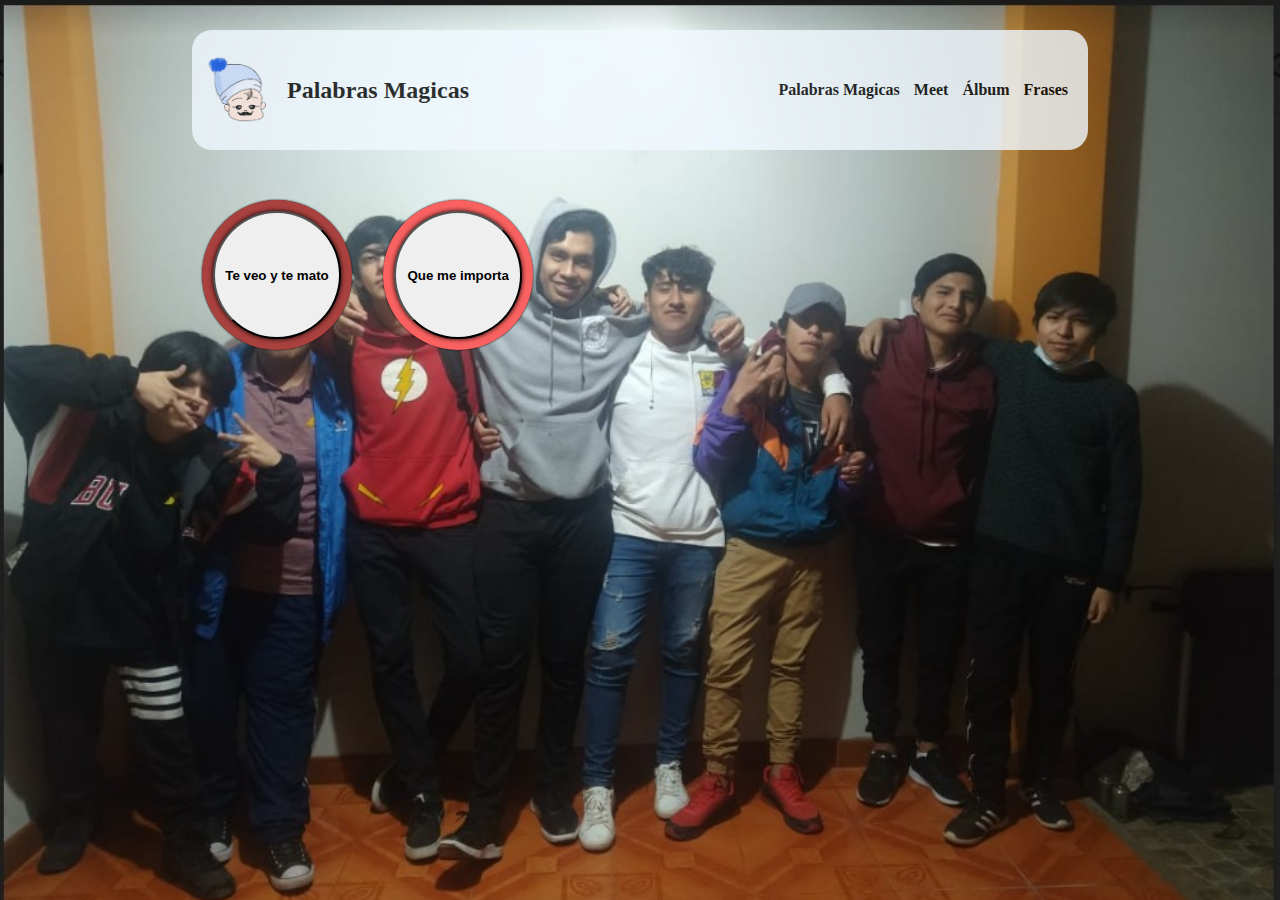
==== commit 7f552f97: "Add files via upload" ====
--- a/index.html
+++ b/index.html
@@ -1,108 +1,35 @@
-<!DOCTYPE html>
-<html lang="es">
-<head>
-    <meta charset="UTF-8">
-    <meta http-equiv="X-UA-Compatible" content="IE=edge">
-    <meta name="viewport" content="width=device-width, initial-scale=1.0">
-    <title>Temas</title>
-
-    <link rel="preconnect" href="https://fonts.googleapis.com">
-    <link rel="preconnect" href="https://fonts.gstatic.com" crossorigin>
-    <link href="https://fonts.googleapis.com/css2?family=Sofia+Sans:wght@300&display=swap" rel="stylesheet">
-    <link rel="stylesheet" href="https://fonts.googleapis.com/css?family=Tangerine">
-
-    <link rel="stylesheet" href="style.css">
-    <link rel="stylesheet" href="https://cdn.jsdelivr.net/npm/swiper@8/swiper-bundle.min.css"/>
-
-</head>
-<body>
-    <main class="main-container">
-        <section class="main-title">
-            <div class="c-titulo"> 
-                <h2>Metodos de Investigación Operativa II</h2>
-            </div>
-        </section>
-        <section class="swiper mySwiper">
-            <div class="swiper-wrapper">
-
-                <article class="swiper-slide">
-                    <div class="sub-content">
-                        <p><b>Modelos de sistemas de cola (G1)</b> </p>
-                        <div class="img"><img src="imagenes/G1.jpg" alt=""></div>
-                        <span class="nameMetodo">Teoria de colas</span>
-                        <a href="g1.html">Ingresar </a>
-                    </div>
-                </article>
-
-                <article class="swiper-slide">
-                    <div class="sub-content">
-                        <p><b>Modelos de sistemas de cola (G2)</b> </p>
-                        <div class="img"><img src="imagenes/G2.jpg" alt=""></div>
-                        <span class="nameMetodo">Modelos de linea finitas</span>
-                        <a href="g2.html">Ingresar </a>
-                    </div>
-                </article>
-
-                <article class="swiper-slide">
-                    <div class="sub-content">
-                        <p><b>Modelos de sistemas de cola (G3)</b> </p>
-                        <div class="img"><img src="imagenes/G3.jpg" alt=""></div>
-                        <span class="nameMetodo">Modelo de multiples canales</span>
-                        <a href="g3.html">Ingresar </a>
-                    </div>
-                </article>
-
-                <article class="swiper-slide">
-                    <div class="sub-content">
-                        <p><b>Modelos de sistemas de cola (G4)</b> </p>
-                        <div class="img"><img src="imagenes/G4.jpg" alt=""></div>
-                        <span class="nameMetodo">Modelo de linea con un solo canal</span>
-                        <a href="g4.html">Ingresar </a>
-                    </div>
-                </article>
-            
-                <article class="swiper-slide">
-                    <div class="sub-content">
-                        <p><b>Modelos de sistemas de cola (G5)</b> </p>
-                        <div class="img"><img src="imagenes/G5.jpg" alt=""></div>
-                        <span class="nameMetodo">Analisis economico de linea de espera</span>
-                        <a href="g5.html">Ingresar </a>
-                    </div>
-                </article>
-
-                <article class="swiper-slide">
-                    <div class="sub-content">
-                        <p><b>Modelos de sistemas de cola (G6)</b> </p>
-                        <div class="img"><img src="imagenes/G6.jpg" alt=""></div>
-                        <span class="nameMetodo">Proceso de nacimiento y muerte</span>
-                        <a href="g6.html">Ingresar </a>
-                    </div>
-                </article>
-
-                <article class="swiper-slide">
-                    <div class="sub-content">
-                        <p><b>Modelos de sistemas de cola (G7)</b> </p>
-                        <div class="img"><img src="imagenes/G7.jpg" alt=""></div>
-                        <span class="nameMetodo">Modelo de linea con multiples canales</span>
-                        <a href="g7.html">Ingresar </a>
-                    </div>
-                </article>
-
-                <article class="swiper-slide">
-                    <div class="sub-content">
-                        <p><b>Montecarlo</b> </p>
-                        <div class="img"><img src="imagenes/montecarlo.jpg" alt=""></div>
-                        <span class="nameMetodo">Metodo de montecarlos</span>
-                        <a href="MCarlo.html">Ingresar </a>
-                    </div>
-                </article>
-
-            </div>
-            <div class="swiper-pagination"></div>
-        </section>
-    </main>
-
-    <script src="https://cdn.jsdelivr.net/npm/swiper/swiper-bundle.min.js"></script>
-    <script src="intro.js"></script>
-</body>
-</html>
+<!DOCTYPE html>
+<html lang="es">
+<head>
+    <meta charset="UTF-8">
+    <meta http-equiv="X-UA-Compatible" content="IE=edge">
+    <meta name="viewport" content="width=device-width, initial-scale=1.0">
+    <title>PA_audios</title>
+    <link rel="stylesheet" href="./css/main.css">
+</head>
+<body>
+    <div class="container-principal">
+        <header class="container-nav">
+            <a href="#" class="logo">
+                <img src="./src/img/logo.png" alt="logito gosu">
+                <h2 class="nombre-grupo">Palabras Magicas</h2>
+            </a>
+            <nav class="enlaces">
+                <a href="#" class="nav" > Palabras Magicas </a>
+                <a href="https://meet.google.com/ybj-nihz-mre" class="nav" > Meet </a>
+                <a href="#" class="nav" > Álbum </a>
+                <a href="#" class="nav" > Frases </a>
+            </nav>            
+        </header>
+        <main class="container-main">
+            <div class="fondo-song-mato">
+                <button type="button" class="song-mato" onclick="song_te_mato.play()">Te veo y te mato</button>
+            </div>
+            <div class="fondo-song-queimporta">
+                <button type="button" class="song-queimporta" onclick="song_que_me_importa.play()">Que me importa</button>
+            </div>
+        </main>
+    </div>
+    <script src="./code/code.js"></script>
+</body>
+</html>--- a/css/main.css
+++ b/css/main.css
@@ -0,0 +1,99 @@
+* {
+    margin: 0;
+    padding: 0;
+    box-sizing: border-box;
+}
+
+a{
+    text-decoration: none;
+    color: black;
+}
+
+.container-principal {
+    background-image: url("../src/img/fondo.jpg");
+    width: 100%;
+    height: 100vh;
+    background-repeat: no-repeat; /* no se repita si es grande */
+    background-size: cover;
+    padding: 30px 0 0 0;
+}
+
+/* Parte del header(Cabecera) */
+
+.container-nav {
+    display: flex;
+    width: 70%;
+    min-height: 100px;
+    margin: 0 auto;
+    justify-content: space-between;
+    align-items: center;
+    padding: 10px;
+    /* Diseño del nav color y forma*/
+    background-color: aliceblue;
+    border-radius: 20px;
+    opacity: 0.8;
+}
+
+@media (max-width:700px){
+    .container-nav{
+        flex-direction: column;
+    }
+}
+
+/* Logo */
+.container-nav .logo {
+    /* width: 100px; */
+    height: 100px;
+    display: flex;
+    /* flex-direction: column; */
+    align-items: center;
+
+}
+.container-nav .logo img {
+    width: 75px;
+    height: 75px;
+    margin-right: 10px;
+}
+.container-nav .enlaces .nav{
+    font-weight: 600;
+    padding-right: 10px;
+}
+
+.container-nav .enlaces .nav:hover, .nombre-grupo:hover{
+    color: maroon;
+}
+
+/* Estilos de la zona principal (main) */
+.container-main {
+    width: 70%;
+    margin: 0 auto;
+    padding: 50px 10px 10px 10px;
+    display: grid;
+    grid-template-columns: 1fr 1fr 1fr 1fr 1fr;
+    gap: 30px;
+}
+.container-main div {
+    width: 150px;
+    height: 150px;
+    border-radius: 50%;
+    background-color: bisque;
+    display: flex;
+    align-items: center;
+    justify-content: center;
+    box-shadow: 0 0 2px black;
+}
+.container-main button {
+    width: 85%;
+    height: 85%;
+    border-radius: 50%;
+    box-shadow: 0 0 5px black;
+    font-weight: bold;
+}
+
+.container-principal .container-main .fondo-song-queimporta{
+    background-color: #f96260;
+}
+
+.container-principal .container-main .fondo-song-mato{
+    background-color: #a9413f;
+}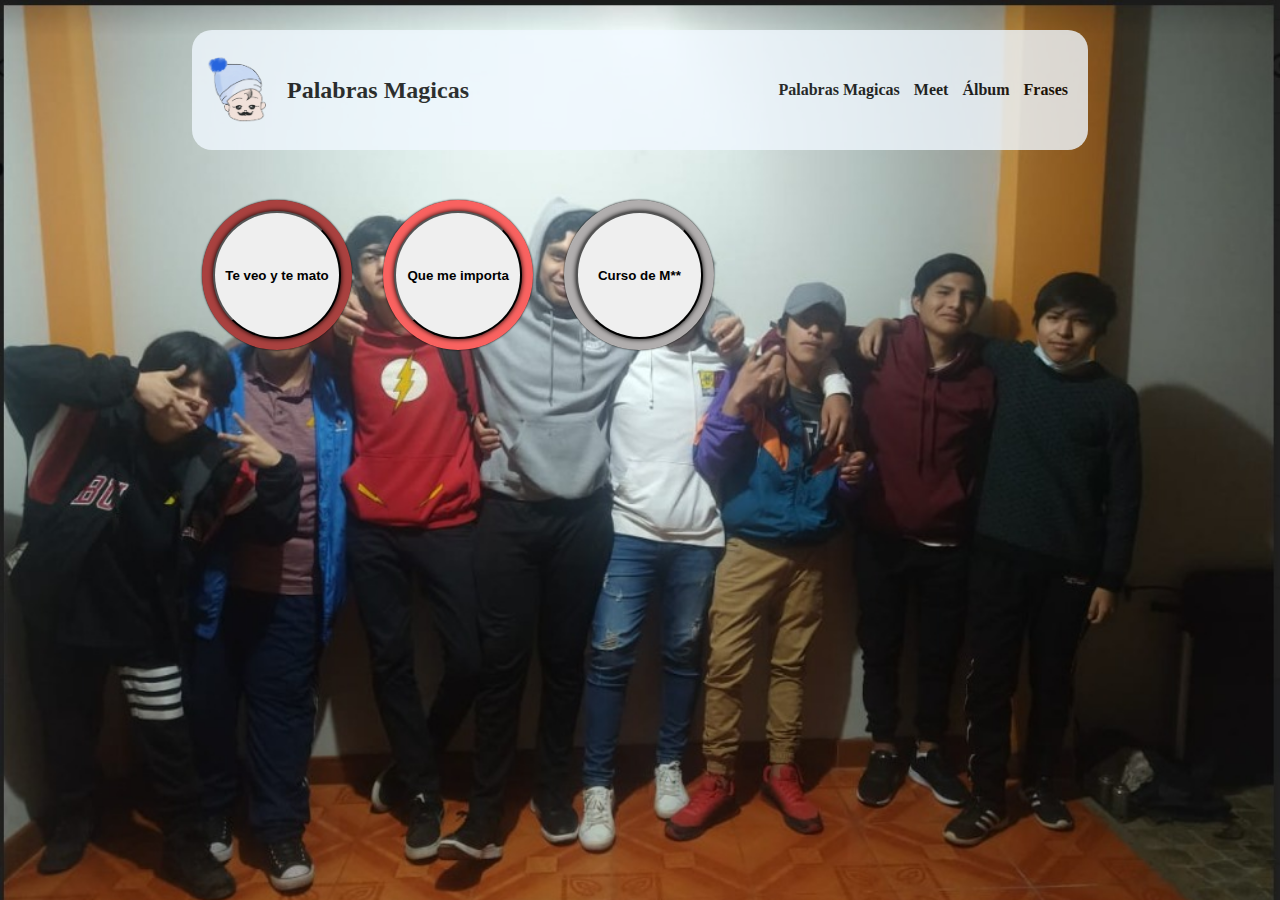
==== commit 726ea6a7: "Agregado un audio(fer)" ====
--- a/index.html
+++ b/index.html
@@ -28,6 +28,9 @@
             <div class="fondo-song-queimporta">
                 <button type="button" class="song-queimporta" onclick="song_que_me_importa.play()">Que me importa</button>
             </div>
+            <div class="fondo-song-curso">
+                <button type="button" class="song-curso" onclick="song_curso.play()">Curso de M**</button>
+            </div>
         </main>
     </div>
     <script src="./code/code.js"></script>
--- a/css/main.css
+++ b/css/main.css
@@ -96,4 +96,8 @@
 
 .container-principal .container-main .fondo-song-mato{
     background-color: #a9413f;
+}
+
+.container-principal .container-main .fondo-song-curso{
+    background-color: #b1aeae;
 }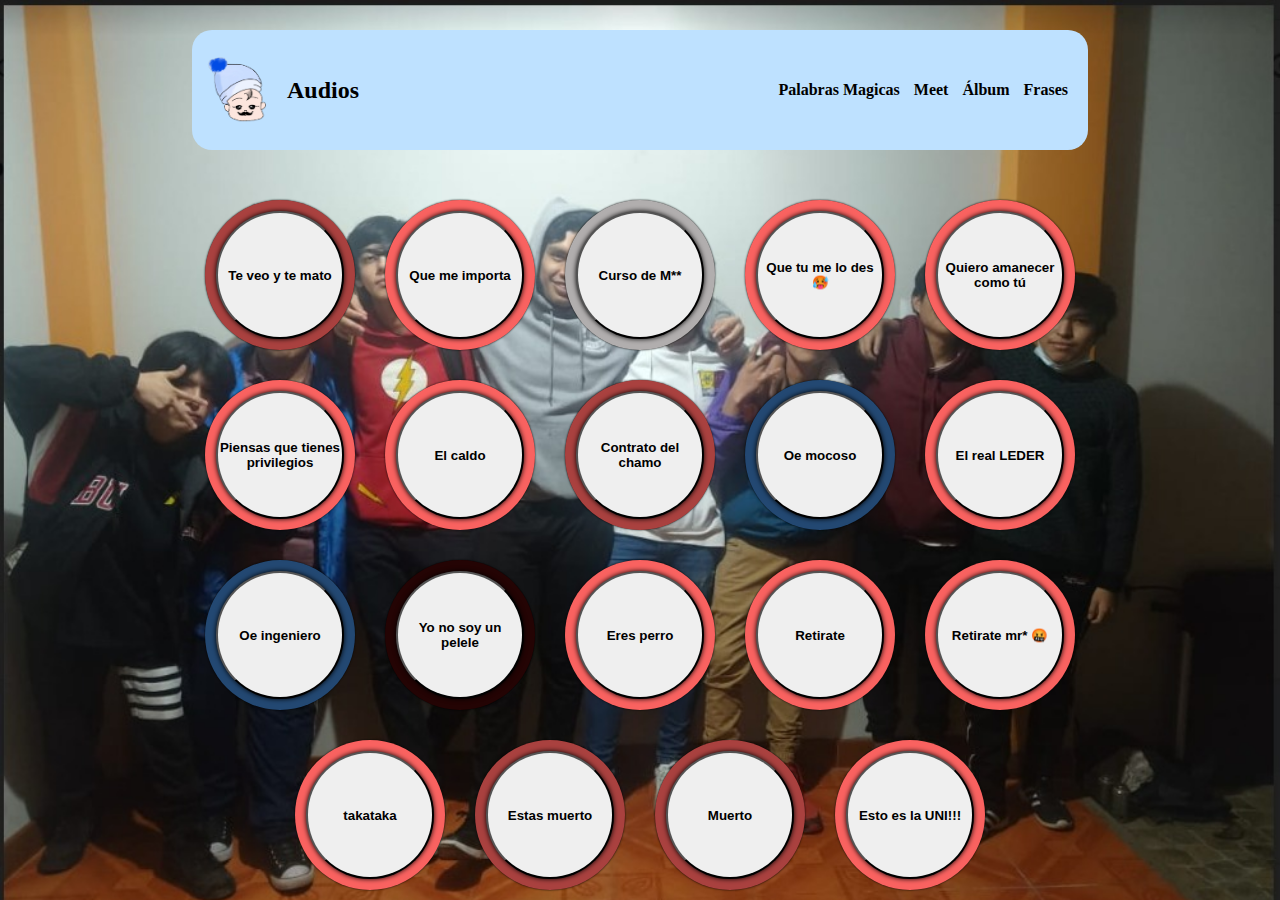
==== commit 3e4a244d: "agrendo nuevos audios y mejorando fondo" ====
--- a/index.html
+++ b/index.html
@@ -6,13 +6,14 @@
     <meta name="viewport" content="width=device-width, initial-scale=1.0">
     <title>PA_audios</title>
     <link rel="stylesheet" href="./css/main.css">
+    <link rel="icon" href="./src/img/logo.png">
 </head>
 <body>
     <div class="container-principal">
         <header class="container-nav">
             <a href="#" class="logo">
                 <img src="./src/img/logo.png" alt="logito gosu">
-                <h2 class="nombre-grupo">Palabras Magicas</h2>
+                <h2 class="nombre-grupo">Audios</h2>
             </a>
             <nav class="enlaces">
                 <a href="#" class="nav" > Palabras Magicas </a>
@@ -22,14 +23,64 @@
             </nav>            
         </header>
         <main class="container-main">
-            <div class="fondo-song-mato">
+            <div class="fondo-song-carlitos">
                 <button type="button" class="song-mato" onclick="song_te_mato.play()">Te veo y te mato</button>
             </div>
-            <div class="fondo-song-queimporta">
+            <div class="fondo-song-jose">
                 <button type="button" class="song-queimporta" onclick="song_que_me_importa.play()">Que me importa</button>
             </div>
-            <div class="fondo-song-curso">
+            <div class="fondo-song-fer">
                 <button type="button" class="song-curso" onclick="song_curso.play()">Curso de M**</button>
+            </div>
+            <div class="fondo-song-jose">
+                <button type="button" class="song-damelo" onclick="song_damelo.play()">Que tu me lo des 🥵</button>
+            </div>
+
+            <div class="fondo-song-jose">
+                <button type="button" class="song-amanecercomotu" onclick="song_amanecercomotu.play()">Quiero amanecer como tú</button>
+            </div>
+            <div class="fondo-song-jose">
+                <button type="button" class="song-becado" onclick="song_becado.play()">Piensas que tienes privilegios</button>
+            </div>
+            <div class="fondo-song-jose">
+                <button type="button" class="song-caldode" onclick="song_caldode.play()">El caldo</button>
+            </div>
+            <div class="fondo-song-carlitos">
+                <button type="button" class="song-chamo" onclick="song_chamo.play()">Contrato del chamo</button>
+            </div>
+            <div class="fondo-song-josue">
+                <button type="button" class="song-ingeniero" onclick="song_ingeniero.play()">Oe mocoso</button>
+            </div>
+            <div class="fondo-song-jose">
+                <button type="button" class="song-leder" onclick="song_leder.play()">El real LEDER</button>
+            </div>
+
+            <div class="fondo-song-josue">
+                <button type="button" class="song-oeingeniero" onclick="song_oeingeniero.play()">Oe ingeniero</button>
+            </div>
+            <div class="fondo-song-leo">
+                <button type="button" class="song-pelele" onclick="song_pelele.play()">Yo no soy un pelele</button>
+            </div>
+            <div class="fondo-song-jose">
+                <button type="button" class="song-perro" onclick="song_perro.play()">Eres perro</button>
+            </div>
+            <div class="fondo-song-jose">
+                <button type="button" class="song-retirate" onclick="song_retirate.play()">Retirate</button>
+            </div>
+            <div class="fondo-song-jose">
+                <button type="button" class="song-retiratemr" onclick="song_retiratemr.play()">Retirate mr* 🤬</button>
+            </div>
+            <div class="fondo-song-jose">
+                <button type="button" class="song-takataka" onclick="song_takataka.play()">takataka</button>
+            </div>
+            <div class="fondo-song-carlitos">
+                <button type="button" class="song-tamuerto" onclick="song_tamuerto.play()">Estas muerto</button>
+            </div>
+            <div class="fondo-song-carlitos">
+                <button type="button" class="song-malaga" onclick="song_malaga.play()">Muerto</button>
+            </div>
+            <div class="fondo-song-jose">
+                <button type="button" class="song-unicompleto" onclick="song_unicompleto.play()">Esto es la UNI!!!</button>
             </div>
         </main>
     </div>
--- a/css/main.css
+++ b/css/main.css
@@ -11,8 +11,9 @@
 
 .container-principal {
     background-image: url("../src/img/fondo.jpg");
+    background-attachment: fixed;
     width: 100%;
-    height: 100vh;
+    height: 100%;
     background-repeat: no-repeat; /* no se repita si es grande */
     background-size: cover;
     padding: 30px 0 0 0;
@@ -21,6 +22,8 @@
 /* Parte del header(Cabecera) */
 
 .container-nav {
+    position: sticky;
+    top: 0px;
     display: flex;
     width: 70%;
     min-height: 100px;
@@ -29,9 +32,9 @@
     align-items: center;
     padding: 10px;
     /* Diseño del nav color y forma*/
-    background-color: aliceblue;
+    background-color: rgb(190, 225, 255);
     border-radius: 20px;
-    opacity: 0.8;
+    /* opacity: 0.8; */
 }
 
 @media (max-width:700px){
@@ -68,10 +71,12 @@
     width: 70%;
     margin: 0 auto;
     padding: 50px 10px 10px 10px;
-    display: grid;
-    grid-template-columns: 1fr 1fr 1fr 1fr 1fr;
+    display: flex;
+    flex-flow: row wrap;
+    justify-content: center;
     gap: 30px;
 }
+
 .container-main div {
     width: 150px;
     height: 150px;
@@ -90,14 +95,22 @@
     font-weight: bold;
 }
 
-.container-principal .container-main .fondo-song-queimporta{
+.container-principal .container-main .fondo-song-jose{
     background-color: #f96260;
 }
 
-.container-principal .container-main .fondo-song-mato{
+.container-principal .container-main .fondo-song-carlitos{
     background-color: #a9413f;
 }
 
-.container-principal .container-main .fondo-song-curso{
+.container-principal .container-main .fondo-song-fer{
     background-color: #b1aeae;
+}
+
+.container-principal .container-main .fondo-song-josue{
+    background-color: #234872;
+}
+
+.container-principal .container-main .fondo-song-leo{
+    background-color: #240404;
 }